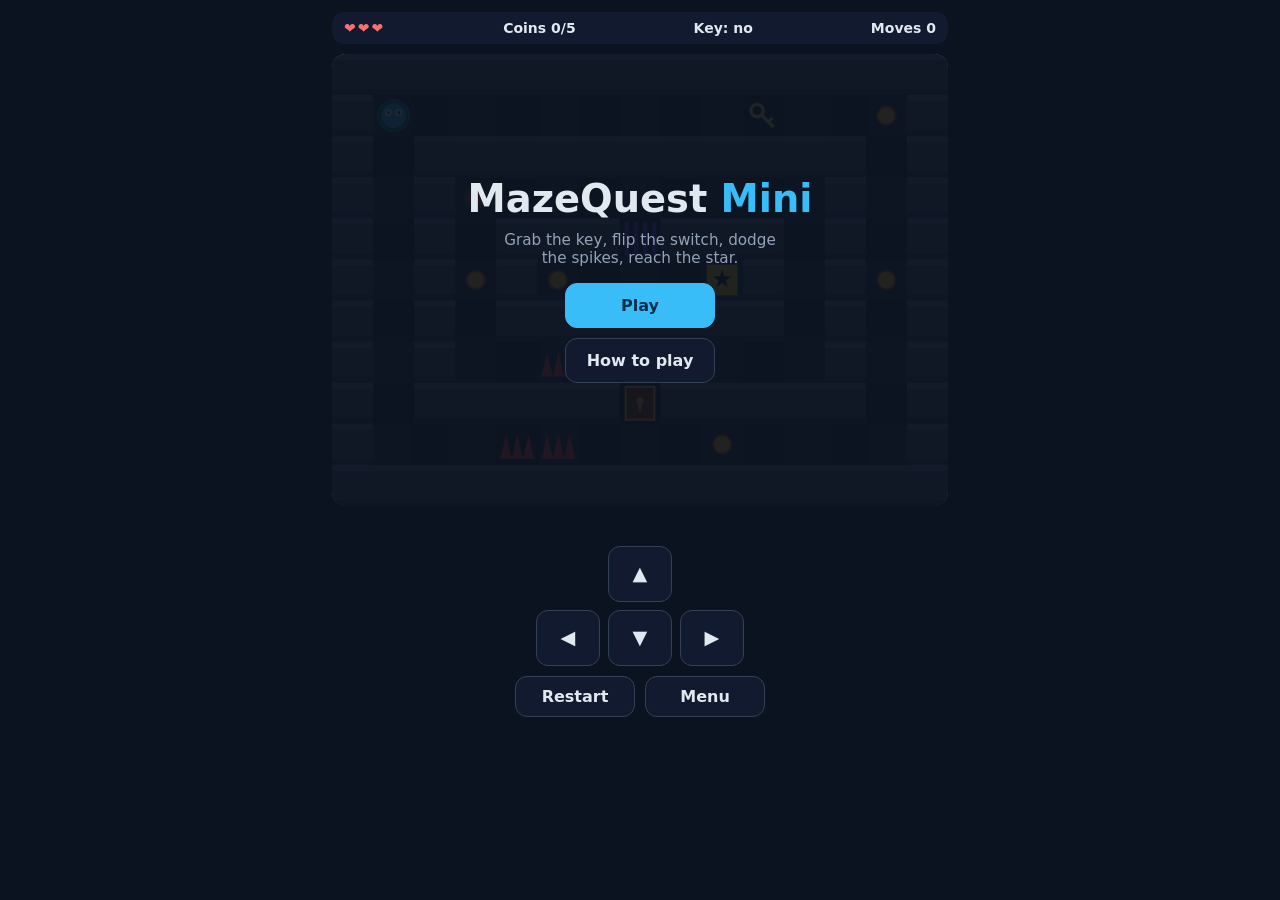
==== index.html @ 763ef2e9 "Add MazeQuest Mini: game, PRD, mockups, tests Co-Authored-By: Claude Sonnet 5.5 <noreply@anthropic.c" ====
<!doctype html>
<html lang="en">
<head>
  <meta charset="utf-8">
  <meta name="viewport" content="width=device-width, initial-scale=1, viewport-fit=cover">
  <meta name="theme-color" content="#0b1220">
  <title>MazeQuest Mini</title>
  <link rel="stylesheet" href="style.css">
</head>
<body>
  <main class="app">
    <header class="hud">
      <span id="hearts" aria-label="Hearts"></span>
      <span id="coins"></span>
      <span id="key"></span>
      <span id="moves"></span>
    </header>

    <div class="stage">
      <canvas id="board" aria-label="Maze board"></canvas>

      <section id="menu" class="overlay">
        <h1>MazeQuest <span>Mini</span></h1>
        <p class="tag">Grab the key, flip the switch, dodge the spikes, reach the star.</p>
        <button id="playBtn" class="primary">Play</button>
        <button id="howBtn">How to play</button>
        <div id="how" class="how hidden">
          <p><b>Move:</b> arrow keys, WASD, the on-screen pad, or tap the board.</p>
          <ul>
            <li><b class="c-key">Key</b> opens the brown door.</li>
            <li><b class="c-sw">Switch</b> opens the purple gate.</li>
            <li><b class="c-trap">Spikes</b> cost a heart. 3 hearts total.</li>
            <li><b class="c-coin">Coins</b> are optional. Grab all 5 for a star.</li>
          </ul>
        </div>
      </section>

      <section id="end" class="overlay hidden">
        <h2 id="endTitle"></h2>
        <div id="endStars" class="stars"></div>
        <p id="endText"></p>
        <button id="againBtn" class="primary">Play again</button>
        <button id="toMenuBtn">Menu</button>
      </section>
    </div>

    <p id="msg" aria-live="polite"></p>

    <div class="pad">
      <button data-dir="up" class="up" aria-label="Up">&#9650;</button>
      <button data-dir="left" class="left" aria-label="Left">&#9664;</button>
      <button data-dir="down" class="down" aria-label="Down">&#9660;</button>
      <button data-dir="right" class="right" aria-label="Right">&#9654;</button>
    </div>

    <div class="bar">
      <button id="restart">Restart</button>
      <button id="menuBtn">Menu</button>
    </div>
  </main>

  <script src="logic.js"></script>
  <script src="main.js"></script>
</body>
</html>
---- style.css ----
:root {
  --bg: #0b1220;
  --panel: #111a2e;
  --ink: #e2e8f0;
  --muted: #94a3b8;
  --accent: #38bdf8;
}
* { box-sizing: border-box; }
html, body {
  margin: 0;
  background: var(--bg);
  color: var(--ink);
  font-family: system-ui, -apple-system, "Segoe UI", Roboto, sans-serif;
  -webkit-tap-highlight-color: transparent;
  -webkit-user-select: none;
  user-select: none;
}
body { min-height: 100dvh; display: flex; justify-content: center; }
.app {
  width: 100%;
  max-width: 640px;
  padding: 12px;
  display: flex;
  flex-direction: column;
  gap: 10px;
}
.hud {
  display: flex;
  justify-content: space-between;
  gap: 8px;
  padding: 8px 12px;
  background: var(--panel);
  border-radius: 12px;
  font-size: 14px;
  font-weight: 600;
}
#hearts { color: #f87171; letter-spacing: 2px; }
.stage { position: relative; border-radius: 14px; overflow: hidden; background: #0f172a; }
canvas { display: block; width: 100%; height: auto; touch-action: manipulation; }
.shake { animation: shake .25s; }
@keyframes shake {
  0%, 100% { transform: translateX(0); }
  25% { transform: translateX(-5px); }
  75% { transform: translateX(5px); }
}
.overlay {
  position: absolute;
  inset: 0;
  background: rgba(11, 18, 32, .9);
  display: flex;
  flex-direction: column;
  align-items: center;
  justify-content: center;
  gap: 10px;
  padding: 16px;
  text-align: center;
}
.hidden { display: none !important; }
h1 { margin: 0; font-size: clamp(1.6rem, 6vw, 2.4rem); }
h1 span { color: var(--accent); }
h2 { margin: 0; font-size: 1.6rem; }
.tag { margin: 0 0 6px; color: var(--muted); max-width: 30ch; font-size: .95rem; }
.stars { color: #facc15; font-size: 2rem; letter-spacing: 4px; }
.how { font-size: .85rem; color: var(--muted); text-align: left; max-width: 34ch; }
.how p { margin: 0 0 4px; }
.how ul { margin: 0; padding-left: 18px; }
.c-key { color: #fde047; } .c-sw { color: #a78bfa; } .c-trap { color: #f87171; } .c-coin { color: #fbbf24; }
button {
  font: inherit;
  font-weight: 600;
  color: var(--ink);
  background: var(--panel);
  border: 1px solid #334155;
  border-radius: 12px;
  padding: 12px 20px;
  min-width: 150px;
  touch-action: manipulation;
}
button.primary { background: var(--accent); color: #082f49; border-color: var(--accent); }
button:active { transform: scale(.97); }
#msg { min-height: 1.4em; margin: 0; text-align: center; color: var(--muted); font-size: .9rem; }
.pad {
  display: grid;
  grid-template-columns: repeat(3, 64px);
  grid-template-rows: repeat(2, 56px);
  gap: 8px;
  justify-content: center;
  touch-action: none;
}
.pad button { min-width: 0; padding: 0; font-size: 1.2rem; }
.pad .up { grid-column: 2; grid-row: 1; }
.pad .left { grid-column: 1; grid-row: 2; }
.pad .down { grid-column: 2; grid-row: 2; }
.pad .right { grid-column: 3; grid-row: 2; }
.bar { display: flex; justify-content: center; gap: 10px; }
.bar button { min-width: 120px; padding: 10px 16px; }
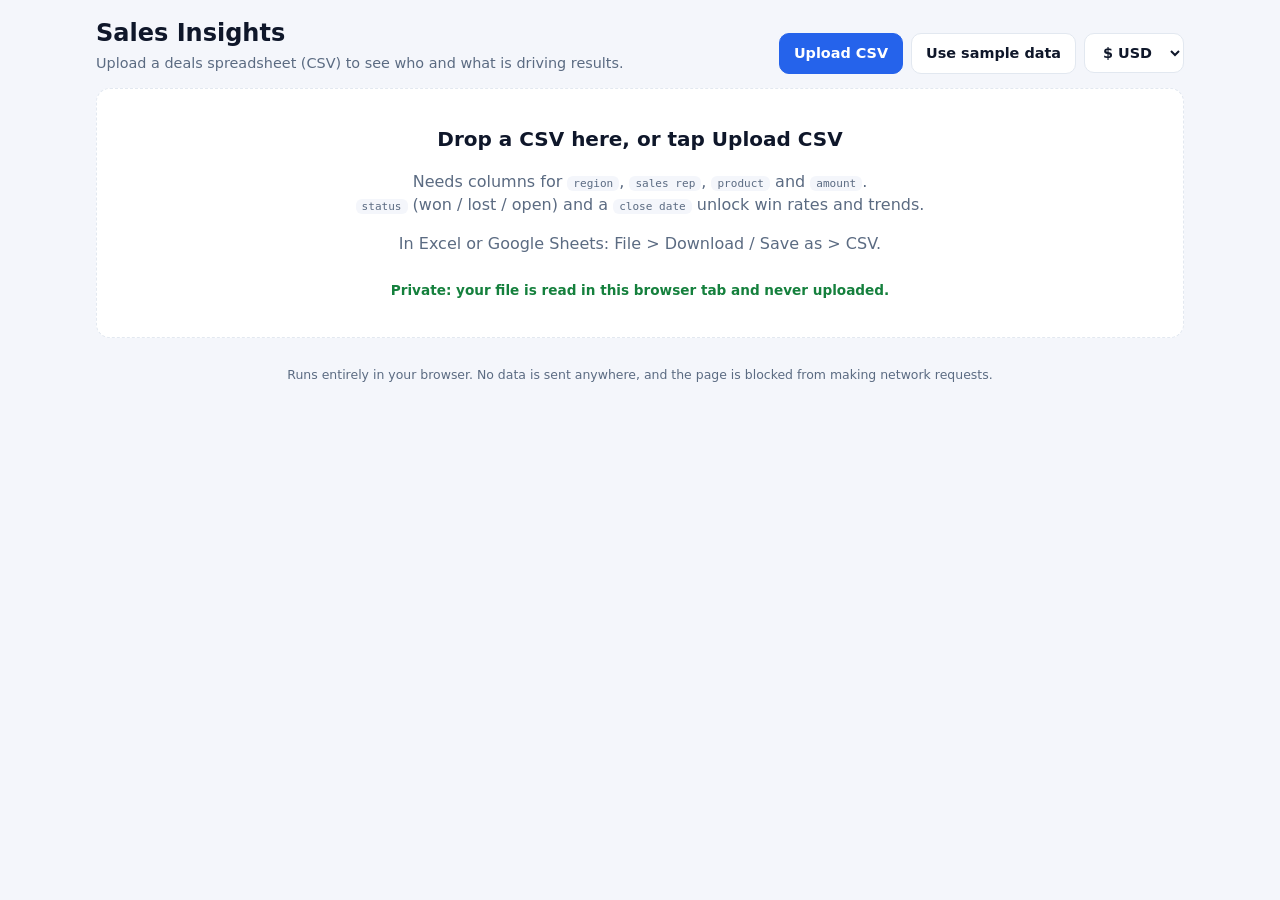
==== commit 15f54d24: "Replace contents with Sales Insights Dashboard Co-Authored-By: Claude Sonnet 5.5 <noreply@anthropic." ====
--- a/index.html
+++ b/index.html
@@ -3,63 +3,179 @@
 <head>
   <meta charset="utf-8">
   <meta name="viewport" content="width=device-width, initial-scale=1, viewport-fit=cover">
-  <meta name="theme-color" content="#0b1220">
-  <title>MazeQuest Mini</title>
-  <link rel="stylesheet" href="style.css">
+  <!-- Privacy by construction: the page cannot make network requests (connect-src 'none'). -->
+  <meta http-equiv="Content-Security-Policy" content="default-src 'none'; script-src 'self'; style-src 'unsafe-inline'; connect-src 'none'; img-src data:; base-uri 'none'; form-action 'none'">
+  <title>Sales Insights Dashboard</title>
+  <style id="css">
+    :root {
+      --bg: #f4f6fb; --card: #ffffff; --ink: #0f172a; --muted: #5b6b82; --line: #e2e8f0;
+      --accent: #2563eb; --accent-ink: #ffffff; --bar: #93b4f5;
+      --good: #15803d; --good-bg: #dcfce7; --bad: #b91c1c; --bad-bg: #fee2e2; --warn: #92400e; --warn-bg: #fef3c7;
+    }
+    @media (prefers-color-scheme: dark) {
+      :root {
+        --bg: #0b1220; --card: #111a2e; --ink: #e5eaf3; --muted: #9aa8bf; --line: #223052;
+        --accent: #60a5fa; --accent-ink: #0b1220; --bar: #3b5a99;
+        --good: #4ade80; --good-bg: #14361f; --bad: #fca5a5; --bad-bg: #4a1d1d; --warn: #fcd34d; --warn-bg: #3d2f0d;
+      }
+    }
+    * { box-sizing: border-box; }
+    html, body { margin: 0; background: var(--bg); color: var(--ink); font-family: system-ui, -apple-system, "Segoe UI", Roboto, sans-serif; line-height: 1.45; -webkit-text-size-adjust: 100%; }
+    .wrap { max-width: 1120px; margin: 0 auto; padding: 16px; }
+    h1 { margin: 0; font-size: 1.5rem; }
+    h2 { margin: 0; font-size: 1.05rem; }
+    .sub, .muted { color: var(--muted); }
+    .sub { margin: 2px 0 0; font-size: .9rem; }
+    .top { display: flex; flex-wrap: wrap; gap: 12px; justify-content: space-between; align-items: flex-end; margin-bottom: 14px; }
+    .actions { display: flex; flex-wrap: wrap; gap: 8px; align-items: center; }
+    .btn, button, select {
+      font: inherit; font-weight: 600; font-size: .9rem; color: var(--ink); background: var(--card);
+      border: 1px solid var(--line); border-radius: 10px; padding: 9px 14px; cursor: pointer; min-height: 40px;
+    }
+    .btn.primary { background: var(--accent); color: var(--accent-ink); border-color: var(--accent); }
+    .btn:hover, button:hover { border-color: var(--accent); }
+    :focus-visible { outline: 2px solid var(--accent); outline-offset: 2px; }
+    .card { background: var(--card); border: 1px solid var(--line); border-radius: 14px; padding: 16px; margin-bottom: 14px; }
+    .card-head { display: flex; flex-wrap: wrap; gap: 10px; justify-content: space-between; align-items: center; margin-bottom: 10px; }
+    .btnrow { display: flex; flex-wrap: wrap; gap: 8px; }
+    .btnrow button { padding: 7px 12px; min-height: 36px; font-size: .85rem; }
+    .error { background: var(--bad-bg); color: var(--bad); border-radius: 10px; padding: 10px 14px; margin-bottom: 14px; font-size: .9rem; }
+    .notice { color: var(--muted); font-size: .85rem; margin-bottom: 10px; }
+    .drop { text-align: center; padding: 36px 16px; border-style: dashed; }
+    .drop.over { border-color: var(--accent); }
+    .drop h2 { font-size: 1.25rem; margin-bottom: 6px; }
+    .drop code { background: var(--bg); padding: 1px 6px; border-radius: 6px; font-size: .85em; }
+    .lock { display: inline-block; margin-top: 10px; font-size: .85rem; color: var(--good); font-weight: 600; }
+
+    .seg { display: flex; gap: 6px; overflow-x: auto; margin-bottom: 12px; padding-bottom: 2px; }
+    .seg button { white-space: nowrap; border-radius: 999px; }
+    .seg button.on { background: var(--accent); color: var(--accent-ink); border-color: var(--accent); }
+
+    .kpis { display: grid; grid-template-columns: repeat(4, 1fr); gap: 10px; margin-bottom: 14px; }
+    .kpi { background: var(--card); border: 1px solid var(--line); border-radius: 14px; padding: 12px 14px; cursor: pointer; }
+    .kpi.sel { border-color: var(--accent); box-shadow: 0 0 0 1px var(--accent) inset; }
+    .kpi .k { font-size: .78rem; color: var(--muted); font-weight: 600; text-transform: uppercase; letter-spacing: .03em; }
+    .kpi .v { font-size: 1.6rem; font-weight: 700; line-height: 1.2; margin-top: 2px; }
+    .kpi .d { font-size: .8rem; margin-top: 2px; min-height: 1.2em; }
+    .up { color: var(--good); } .down { color: var(--bad); }
+
+    .lead { font-size: 1.05rem; font-weight: 600; margin: 0 0 8px; }
+    #summary p { margin: 0 0 8px; }
+    #summary h3 { margin: 12px 0 4px; font-size: .95rem; }
+    #summary ul { margin: 0; padding-left: 20px; }
+    #summary li { margin-bottom: 3px; }
+    .none { color: var(--good); }
+
+    .trend { display: flex; gap: 4px; align-items: flex-end; }
+    .col { flex: 1; min-width: 0; text-align: center; }
+    .barwrap { height: 150px; display: flex; flex-direction: column; justify-content: flex-end; align-items: center; }
+    .barwrap .v { font-size: .68rem; color: var(--muted); white-space: nowrap; margin-bottom: 3px; }
+    .barwrap i { display: block; width: 70%; background: var(--bar); border-radius: 5px 5px 0 0; min-height: 2px; }
+    .col.last i { background: var(--accent); }
+    .col .l { font-size: .72rem; color: var(--muted); margin-top: 4px; }
+
+    .grid3 { display: grid; grid-template-columns: repeat(3, 1fr); gap: 14px; }
+    .grid3 .card { margin-bottom: 0; }
+    .panel-sub { font-size: .8rem; color: var(--muted); margin: 2px 0 10px; }
+    ol.rank { list-style: none; margin: 0; padding: 0; }
+    .row { padding: 9px 0; border-top: 1px solid var(--line); }
+    .row:first-child { border-top: 0; }
+    .rowtop { display: flex; justify-content: space-between; gap: 8px; align-items: baseline; }
+    .name { font-weight: 600; overflow-wrap: anywhere; }
+    .name small { font-weight: 400; color: var(--muted); }
+    .val { font-weight: 700; white-space: nowrap; }
+    .bar { height: 8px; background: var(--line); border-radius: 999px; margin: 6px 0 4px; overflow: hidden; }
+    .bar i { display: block; height: 100%; background: var(--bar); border-radius: 999px; }
+    .row.top .bar i { background: var(--good); }
+    .row.warn .bar i { background: var(--bad); }
+    .badges { display: flex; flex-wrap: wrap; gap: 4px; margin-top: 3px; }
+    .badge { font-size: .7rem; font-weight: 700; padding: 1px 8px; border-radius: 999px; }
+    .badge.good { background: var(--good-bg); color: var(--good); }
+    .badge.bad { background: var(--bad-bg); color: var(--bad); }
+    .badge.warn { background: var(--warn-bg); color: var(--warn); }
+    .meta { font-size: .78rem; color: var(--muted); }
+
+    #toast { position: fixed; left: 50%; bottom: 20px; transform: translateX(-50%) translateY(20px); background: var(--ink); color: var(--bg); padding: 9px 16px; border-radius: 999px; font-size: .85rem; opacity: 0; pointer-events: none; transition: .2s; }
+    #toast.show { opacity: 1; transform: translateX(-50%); }
+    footer { color: var(--muted); font-size: .78rem; text-align: center; padding: 14px 0 6px; }
+    [hidden] { display: none !important; }
+
+    @media (max-width: 900px) { .grid3 { grid-template-columns: 1fr; } }
+    @media (max-width: 640px) {
+      .kpis { grid-template-columns: repeat(2, 1fr); }
+      .kpi .v { font-size: 1.35rem; }
+      .wrap { padding: 12px; }
+    }
+    @media print {
+      :root { --bg: #fff; --card: #fff; --ink: #000; --line: #ccc; }
+      .no-export { display: none !important; }
+      .card, .kpi { break-inside: avoid; }
+    }
+  </style>
 </head>
 <body>
-  <main class="app">
-    <header class="hud">
-      <span id="hearts" aria-label="Hearts"></span>
-      <span id="coins"></span>
-      <span id="key"></span>
-      <span id="moves"></span>
+  <main class="wrap">
+    <header class="top">
+      <div>
+        <h1>Sales Insights</h1>
+        <p class="sub">Upload a deals spreadsheet (CSV) to see who and what is driving results.</p>
+      </div>
+      <div class="actions no-export">
+        <label class="btn primary" for="file">Upload CSV</label>
+        <input id="file" type="file" accept=".csv,.tsv,.txt,text/csv" hidden>
+        <button id="sampleBtn" type="button">Use sample data</button>
+        <select id="currency" aria-label="Currency symbol">
+          <option value="$">$ USD</option>
+          <option value="&euro;">&euro; EUR</option>
+          <option value="&pound;">&pound; GBP</option>
+        </select>
+      </div>
     </header>
 
-    <div class="stage">
-      <canvas id="board" aria-label="Maze board"></canvas>
+    <div id="error" class="error no-export" role="alert" hidden></div>
 
-      <section id="menu" class="overlay">
-        <h1>MazeQuest <span>Mini</span></h1>
-        <p class="tag">Grab the key, flip the switch, dodge the spikes, reach the star.</p>
-        <button id="playBtn" class="primary">Play</button>
-        <button id="howBtn">How to play</button>
-        <div id="how" class="how hidden">
-          <p><b>Move:</b> arrow keys, WASD, the on-screen pad, or tap the board.</p>
-          <ul>
-            <li><b class="c-key">Key</b> opens the brown door.</li>
-            <li><b class="c-sw">Switch</b> opens the purple gate.</li>
-            <li><b class="c-trap">Spikes</b> cost a heart. 3 hearts total.</li>
-            <li><b class="c-coin">Coins</b> are optional. Grab all 5 for a star.</li>
-          </ul>
-        </div>
-      </section>
+    <section id="empty" class="card drop">
+      <h2>Drop a CSV here, or tap Upload CSV</h2>
+      <p class="muted">Needs columns for <code>region</code>, <code>sales rep</code>, <code>product</code> and <code>amount</code>.<br>
+        <code>status</code> (won / lost / open) and a <code>close date</code> unlock win rates and trends.</p>
+      <p class="muted">In Excel or Google Sheets: File &gt; Download / Save as &gt; CSV.</p>
+      <span class="lock">Private: your file is read in this browser tab and never uploaded.</span>
+    </section>
 
-      <section id="end" class="overlay hidden">
-        <h2 id="endTitle"></h2>
-        <div id="endStars" class="stars"></div>
-        <p id="endText"></p>
-        <button id="againBtn" class="primary">Play again</button>
-        <button id="toMenuBtn">Menu</button>
-      </section>
+    <div id="app" hidden>
+      <div id="report">
+        <div id="notice" class="notice no-export"></div>
+        <nav id="metricTabs" class="seg no-export" role="tablist" aria-label="Metric"></nav>
+        <section id="kpis" class="kpis"></section>
+
+        <section class="card">
+          <div class="card-head">
+            <h2>Executive summary</h2>
+            <div class="btnrow no-export">
+              <button id="copySummary" type="button">Copy summary</button>
+              <button id="copyPrompt" type="button" title="Aggregated numbers only, for pasting into any AI chat">Copy AI prompt</button>
+              <button id="download" type="button">Download report</button>
+              <button id="print" type="button">Print / PDF</button>
+            </div>
+          </div>
+          <div id="summary"></div>
+        </section>
+
+        <section class="card">
+          <div class="card-head"><h2 id="trendTitle"></h2><span id="trendNote" class="muted"></span></div>
+          <div id="trend" class="trend"></div>
+        </section>
+
+        <section id="panels" class="grid3"></section>
+      </div>
     </div>
 
-    <p id="msg" aria-live="polite"></p>
+    <footer class="no-export">Runs entirely in your browser. No data is sent anywhere, and the page is blocked from making network requests.</footer>
+  </main>
+  <div id="toast" role="status" aria-live="polite"></div>
 
-    <div class="pad">
-      <button data-dir="up" class="up" aria-label="Up">&#9650;</button>
-      <button data-dir="left" class="left" aria-label="Left">&#9664;</button>
-      <button data-dir="down" class="down" aria-label="Down">&#9660;</button>
-      <button data-dir="right" class="right" aria-label="Right">&#9654;</button>
-    </div>
-
-    <div class="bar">
-      <button id="restart">Restart</button>
-      <button id="menuBtn">Menu</button>
-    </div>
-  </main>
-
-  <script src="logic.js"></script>
-  <script src="main.js"></script>
+  <script src="analysis.js"></script>
+  <script src="sample.js"></script>
+  <script src="app.js"></script>
 </body>
 </html>
